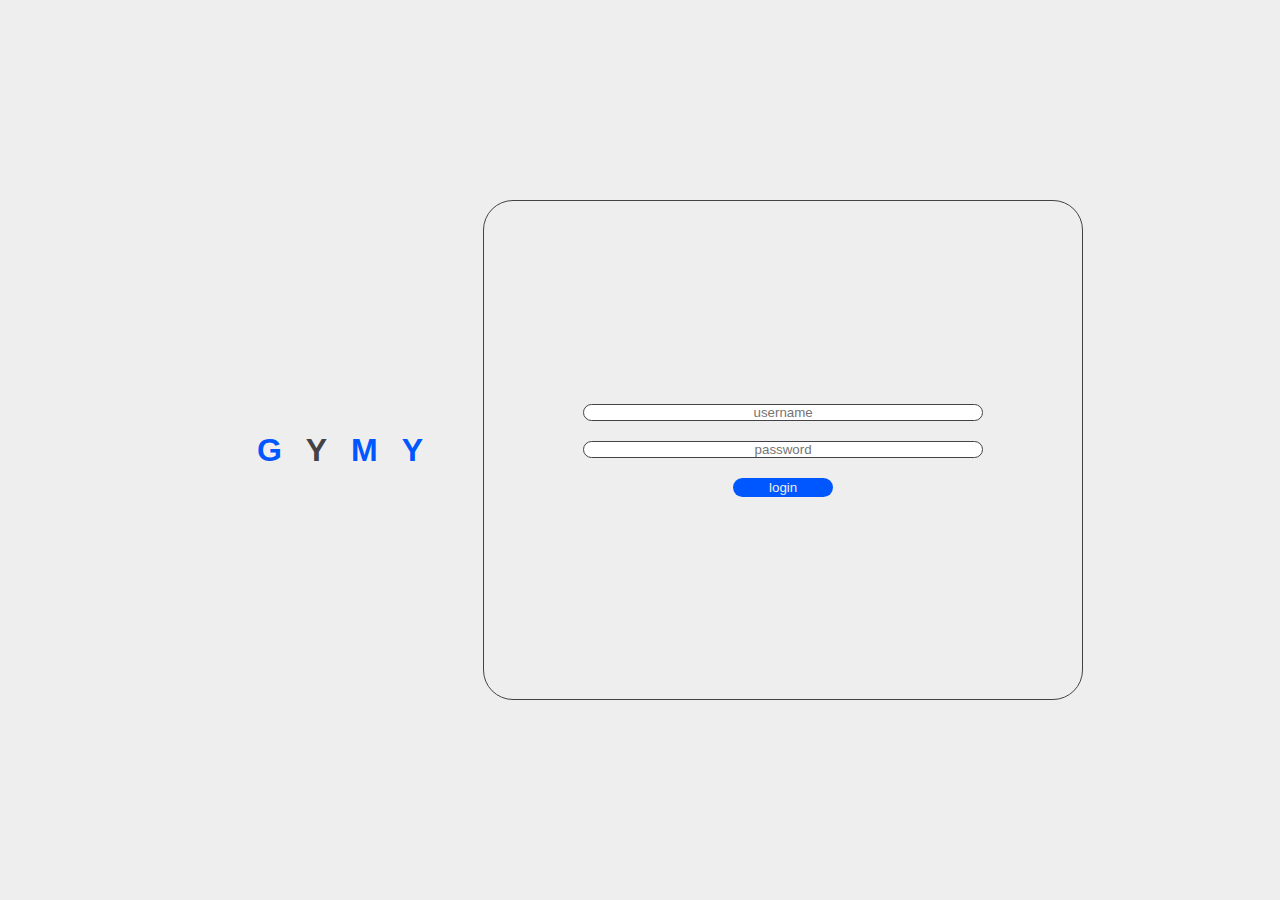
==== login.html @ 7d6a809e "Add files via upload" ====
<!DOCTYPE html>
<html lang="en">

<head>
    <meta charset="UTF-8">
    <meta http-equiv="X-UA-Compatible" content="IE=edge">
    <meta name="viewport" content="width=device-width, initial-scale=1.0">
    <title>gymy</title>
    <style>
        * {
            padding: 0;
            margin: 0;
            box-sizing: border-box;
        }

        :root {
            --main-color: #0057ff;
            --grey: #434347;
        }

        .container {
            background: #eee;
            width: 100%;
            min-height: 100vh;
            display: flex;
            flex-direction: column;
            justify-content: flex-start;
            align-items: center;
        }

        .logo h1 {
            margin: 10px;
            display: inline-block;
            color: var(--main-color);
            font-family: sans-serif;
            text-transform: uppercase;
        }

        .logo h1:nth-of-type(2) {
            color: var(--grey);
        }

        .login {
            width: 90%;
            height: 300px;
            border: 1px solid var(--grey);
            display: flex;
            flex-direction: column;
            justify-content: center;
            align-items: center;
            border-radius: 30px;
        }

        #user,
        #pass {
            border-radius: 20px;
            text-align: center;
            color: #434347;
            outline: none;
            border: 1px solid var(--grey);
            transition: 0.5s;
            margin: 10px;
        }

        #user:focus,
        #pass:focus {
            border: 2px solid var(--main-color);
            box-shadow: 0 10px 15px rgba(0, 0, 0, 0.5);
            background: #81a9f9;
            color: #fff;
            outline: none;
        }

        #user:focus::placeholder,
        #pass:focus::placeholder {
            color: #fff;
        }

        input[type=submit] {
            padding: 2px 10px;
            margin: 10px;
            width: 100px;
            color: #eee;
            background-color: #0057ff;
            outline: none;
            border: none;
            border-radius: 15px;
        }

        input[type=submit]:hover {
            box-shadow: 0 10px 15px rgba(0, 0, 0, 0.5);
            font-weight: 700;
        }










        /* desktop */
        @media screen and (min-width:1024px) {
            .container {
                flex-direction: row;
                justify-content: center;
            }

            .login {
                width: 600px;
                height: 500px;
            }

            #user,
            #pass {
                width: 400px;
            }

            .logo {
                margin: 50px;
            }

        }

        /* laptop */
        @media screen and (min-width:1024px) and (max-width:1439px) {}

        /* tablet */
        @media only screen and (min-width:768px) and (max-width:1024px) {}
    </style>
</head>

<body>
    <div class="container">
        <div class="logo">
            <h1>g</h1>
            <h1>y</h1>
            <h1>m</h1>
            <h1>y</h1>
        </div>
        <form action="">
            <div class="login">

                <input type="text" placeholder="username" name="user" id="user">
                <input type="password" placeholder="password" name="pass" id="pass">
                <input type="submit" value="login">
            </div>
        </form>
    </div>



</body>

</html>
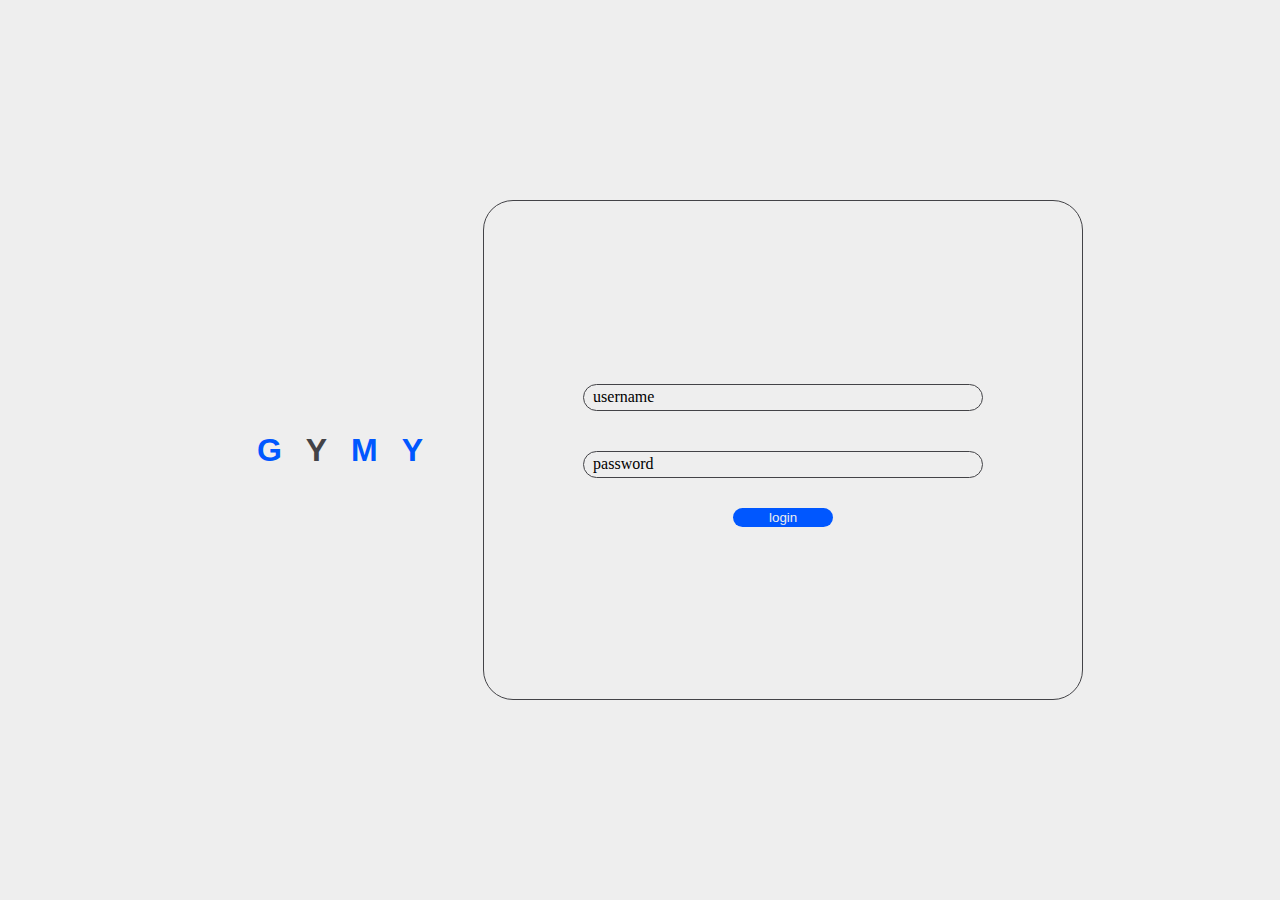
==== commit 1aef8aea: "Update login.html" ====
--- a/login.html
+++ b/login.html
@@ -51,29 +51,37 @@
             border-radius: 30px;
         }
 
+        input {
+            outline: none;
+        }
+
         #user,
         #pass {
             border-radius: 20px;
+            padding: 5px;
+            background-color: #eee;
             text-align: center;
             color: #434347;
             outline: none;
             border: 1px solid var(--grey);
             transition: 0.5s;
-            margin: 10px;
+            margin: 20px;
         }
 
         #user:focus,
         #pass:focus {
             border: 2px solid var(--main-color);
             box-shadow: 0 10px 15px rgba(0, 0, 0, 0.5);
-            background: #81a9f9;
-            color: #fff;
             outline: none;
         }
 
-        #user:focus::placeholder,
-        #pass:focus::placeholder {
-            color: #fff;
+        .in input:focus~label,
+        .in input:valid~label {
+            top: 10px;
+            left: 40px;
+            color: #0057ff;
+            background-color: #eee;
+            padding: 5px;
         }
 
         input[type=submit] {
@@ -92,8 +100,21 @@
             font-weight: 700;
         }
 
+        .in {
+            position: relative;
 
+        }
 
+        .in label,
+        .in label {
+            position: absolute;
+            text-align: center;
+            left: 30px;
+            top: 50%;
+            transform: translateY(-50%);
+            transition: 0.5s;
+            font-size: 16px;
+        }
 
 
 
@@ -122,6 +143,7 @@
                 margin: 50px;
             }
 
+
         }
 
         /* laptop */
@@ -143,8 +165,15 @@
         <form action="">
             <div class="login">
 
-                <input type="text" placeholder="username" name="user" id="user">
-                <input type="password" placeholder="password" name="pass" id="pass">
+                <div class="in">
+                    <input type="text" required="required" name="user" id="user">
+                    <label for="user">username</label>
+                </div>
+
+                <div class="in">
+                    <input type="password" required="required" name="pass" id="pass" minlength="6" maxlength="8">
+                    <label for="pass">password</label>
+                </div>
                 <input type="submit" value="login">
             </div>
         </form>
@@ -154,4 +183,4 @@
 
 </body>
 
-</html>+</html>
